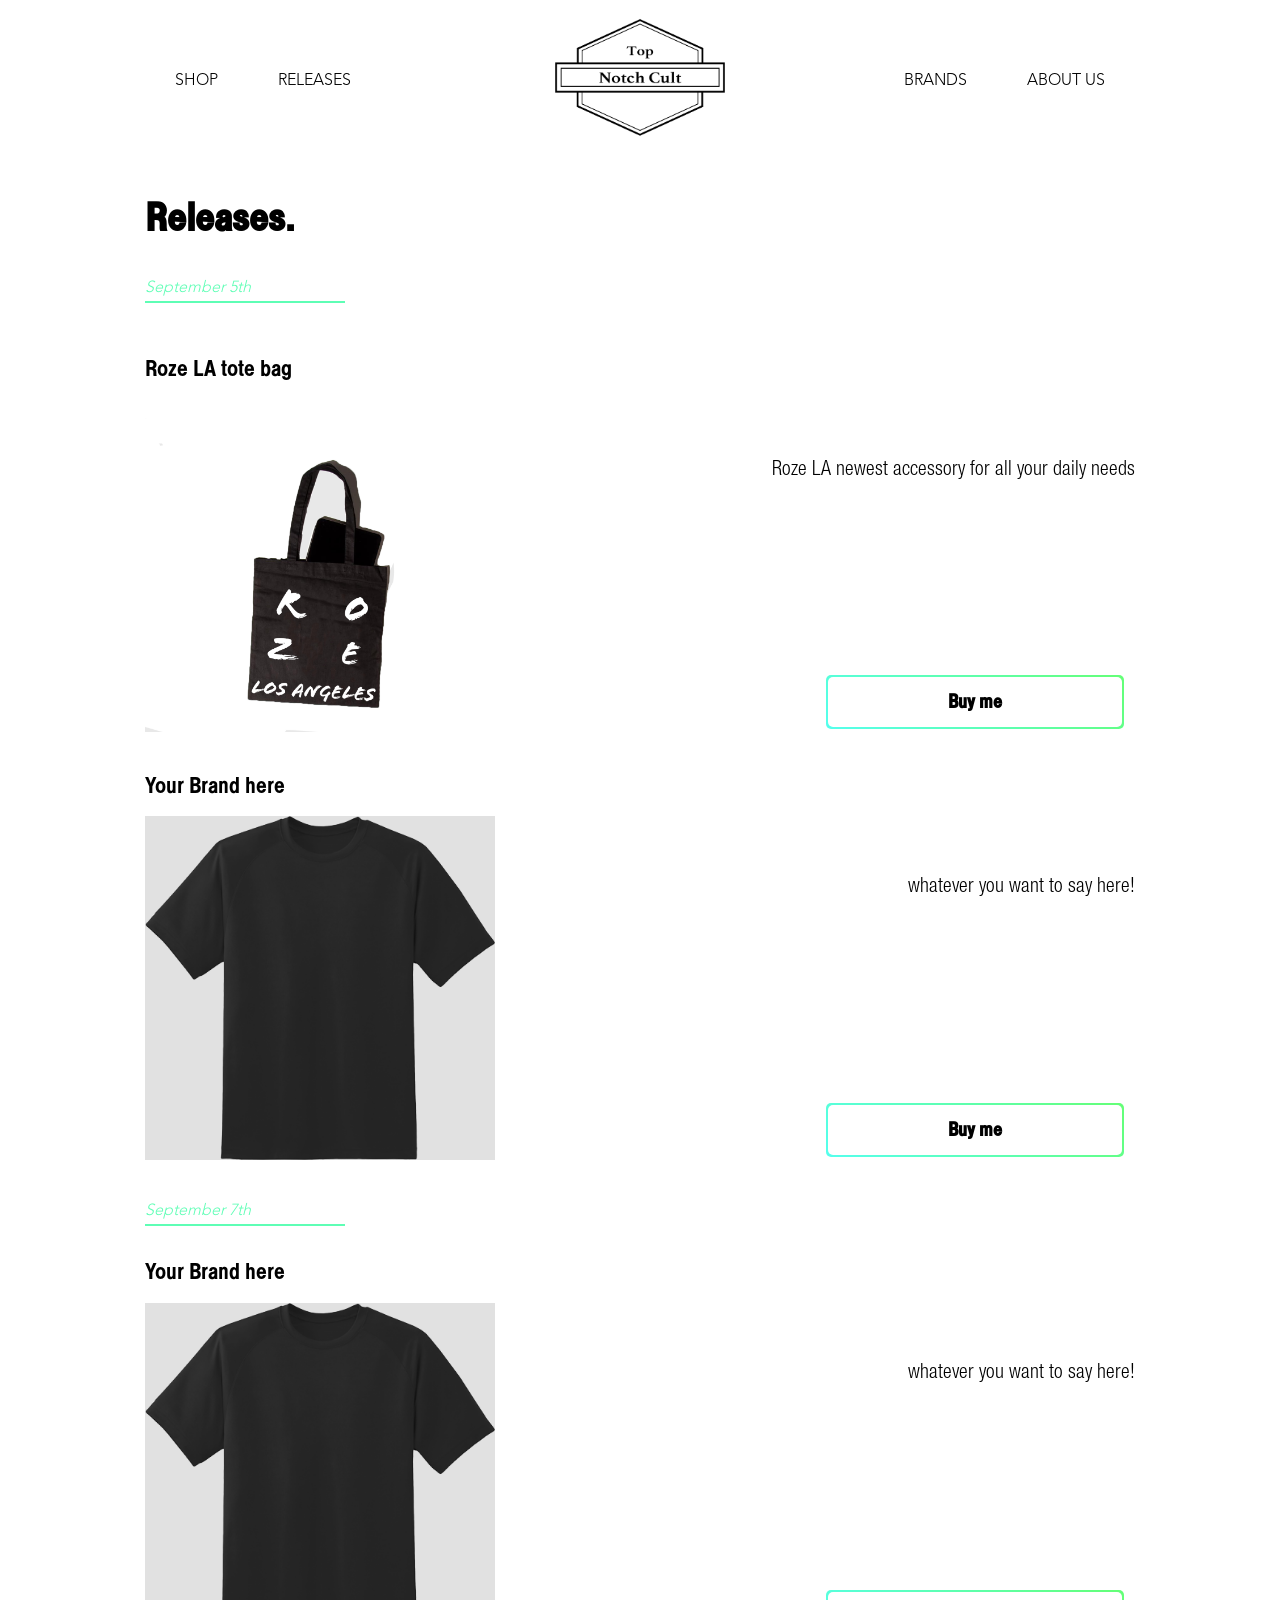
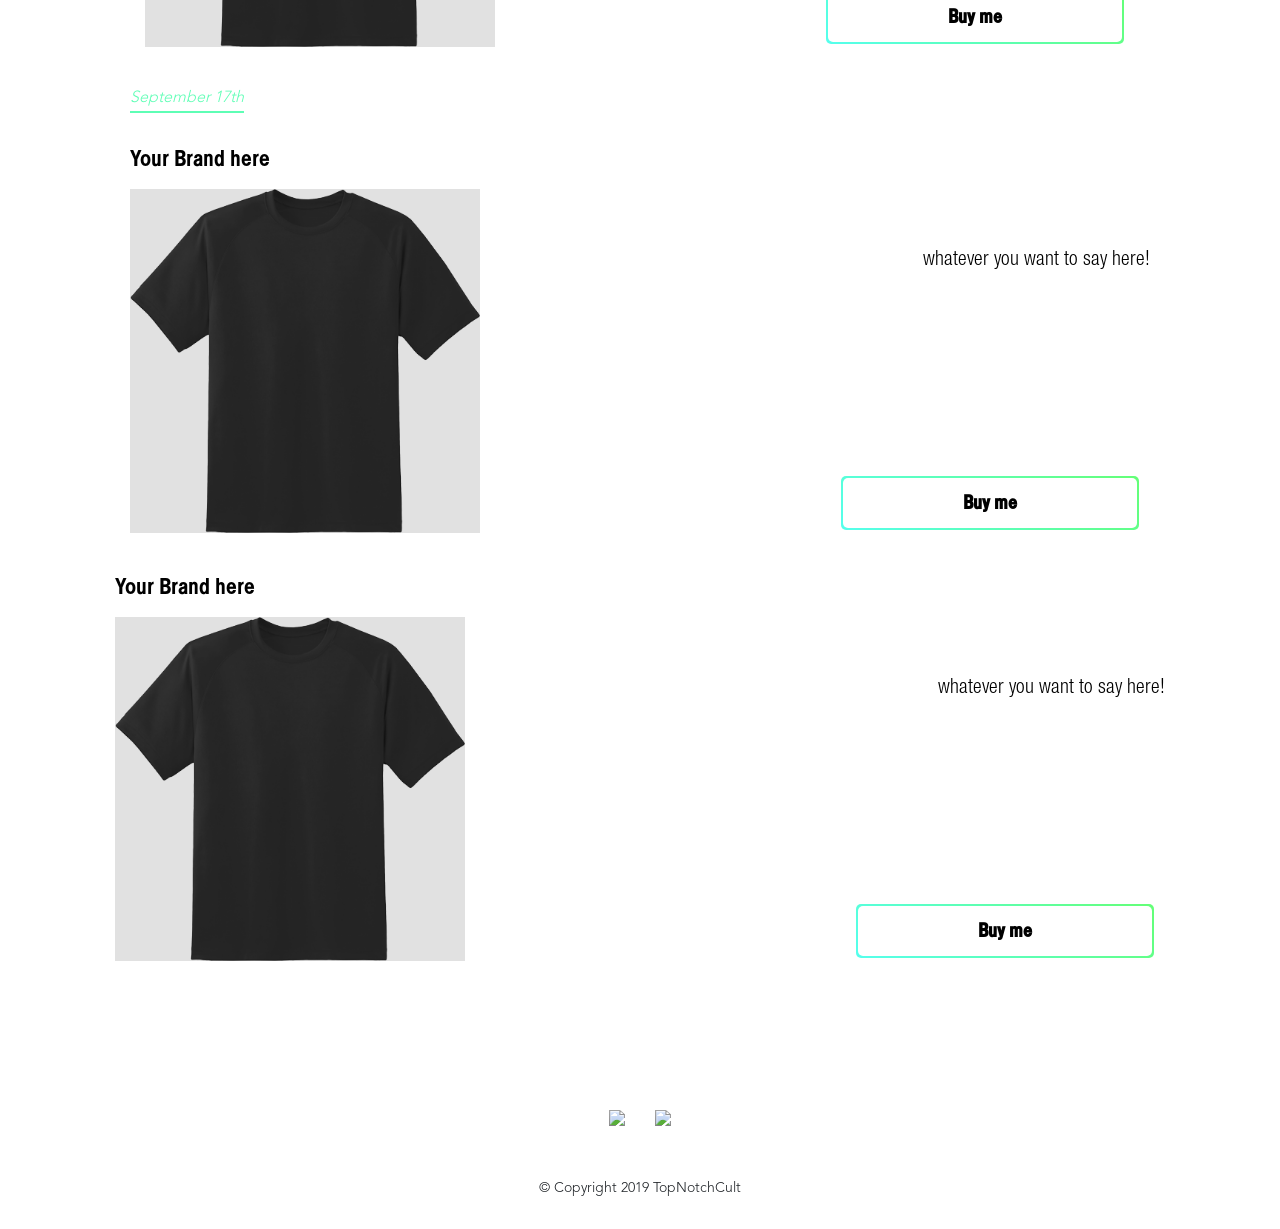
==== index.html @ c45ad4bf "Update index.html" ====
<!DOCTYPE html>
<!--[if lt IE 7]>      <html class="no-js lt-ie9 lt-ie8 lt-ie7"> <![endif]-->
<!--[if IE 7]>         <html class="no-js lt-ie9 lt-ie8"> <![endif]-->
<!--[if IE 8]>         <html class="no-js lt-ie9"> <![endif]-->
<!--[if gt IE 8]><!-->
<html lang="en" class="no-js">
<!--<![endif]-->

<head>
    <meta charset="utf-8">

    <meta http-equiv="X-UA-Compatible" content="IE=edge">
    <meta name="viewport" content="width=device-width, initial-scale=1, shrink-to-fit=no">

    <meta name="description" content="">
    <meta name="author" content="">

    <title>Home</title>
    <!-- Standard Favicon -->
    <link rel="icon" href="img/fav/favicon-96x96.png">

    <!-- Touch Icons - iOS and Android 2.1+ -->
    <link rel="apple-touch-icon" href="img/fav/android-icon-48x48.png">
    <link rel="apple-touch-icon" sizes="72x72" href="img/fav/android-icon-72x72.png" />
    <link rel="apple-touch-icon" sizes="114x114" href="img/fav/apple-icon-114x114.png" />

    <!--bootstrap v4.0.0-->
    <link rel="stylesheet" type="text/css" href="css/bootstrap.min.css">
    <!--reset css-->
    <link rel="stylesheet" type="text/css" href="css/normalize.css">
    <!--menu css-->
    <link rel="stylesheet" type="text/css" href="css/menu-maker.css">

    <!--owl-carousel-->
    <link rel="stylesheet" type="text/css" href="css/owl.carousel.min.css">
    <link rel="stylesheet" type="text/css" href="css/owl.theme.default.min.css">
    <!--pop up css-->
    <link rel="stylesheet" type="text/css" href="css/magnific-popup.css">
    <!--fontawesome cdn-->
    <link href="https://use.fontawesome.com/releases/v5.0.8/css/all.css" rel="stylesheet">
    <!--main style-->
    <link rel="stylesheet" type="text/css" href="css/style.css">

    <link href="https://fonts.googleapis.com/css?family=Montserrat:300,400,400i,500,500i,600,700&display=swap" rel="stylesheet">

    <!--modernizr-->
    <script src="js/vendor/modernizr.js"></script>

    <!--[if lt IE 9]>
    <script src="js/html5/respond.min.js"></script>
    <![endif]-->
</head>

<body data-spy="scroll" data-target=".navbar" data-offset="60">
    <div class="se-pre-con"></div>

    <!-- start header section -->
    <div class="header-logo-menu">

        <nav class="navbar navbar-expand-lg custom_cls">
          <div class="container">
                <a class="navbar-brand" href="index.html">
                 <img src="img/logo.png" alt="agency"> </a>

                <button class="navbar-toggler" type="button" data-toggle="collapse" data-target="#custom_navs_t" aria-controls="custom_navs_t" aria-expanded="false" aria-label="Toggle navigation">
                    <i class="fas fa-bars"></i>
                </button>

              <div class="collapse navbar-collapse" id="custom_navs_t">
                  <ul class="navbar-nav mr-auto">
                        <li class="nav-item">
                            <a class="nav-link" href="shop.html" >
                                shop
                            </a>
                        </li>
                        <li class="nav-item">
                            <a class="nav-link" href="index.html">releases</a>
                        </li>
                    </ul>
                    <ul class="navbar-nav ml-auto">

                        <li class="nav-item">
                            <a class="nav-link" href="brands.html">brands</a>
                        </li>
                        <li class="nav-item">
                            <a class="nav-link" href="about.html">about us</a>
                        </li>
                    </ul>
              </div>
          </div>
    </nav>
    </div>
    <!-- end of header section -->

    <!--------------------------------------EVERYTHING ELSE------------------------------------->









    <!--TITLE-->
    <div class="tag_line_nm">
        <div class="container">
            <div class="row">
                <div class="col-md-12">
                    <div class="titles">
                        <h2>Releases.</h2>
                    </div>
                    <!--DATE-->
                    <div class="dates">
                        <p>September 5th</p>
                    </div>
                    <!--DATE-->
                </div>
            </div>
        </div>
    </div>
    <!--PRODUCTS-->
    <section class="all_products_ls">
        <div class="container">
            <div class="row">
                <div class="col-md-12">
                    <!--PRODUCT-->
                    <div class="single_products_in">
                        <div class="row">
                            <div class="col-md-12 col-lg-6">
                                <div class="pr_images">
                                    <h5>Roze LA tote bag</h5>
                                    <img src="img/tote bag2.png" alt=""/>
                                </div><!--/.pr_images-->
                            </div>
                            <div class="col-md-12 col-lg-6">
                                <div class="products_info">
                                    <h4></h4>
                                    <p>Roze LA newest accessory for all your daily needs</p>
                                    <a href="https://www.rozelosangeles.com/product/tote-bag" class="btn">Buy me</a>
                                </div><!--/.products_info-->
                            </div>
                        </div>
                    </div>
                    <!--PRODUCT-->
                    <!--PRODUCT-->
                    <div class="single_products_in">
                        <div class="row">
                            <div class="col-md-12 col-lg-6">
                                <div class="pr_images">
                                    <h5>Your Brand here</h5>
                                    <img src="img/shirt.png" alt=""/>
                                </div><!--/.pr_images-->
                            </div>
                            <div class="col-md-12 col-lg-6">
                                <div class="products_info">
                                    <h4></h4>
                                    <p>whatever you want to say here!</p>
                                    <a href="https://shopify.com" class="btn">Buy me</a>
                                </div><!--/.products_info-->
                            </div>
                        </div>
                    </div>
                    <!--DATE-->
                    <div class="dates">
                        <p>September 7th</p>
                    </div>
                    <!--DATE-->
                    <!--PRODUCT-->
                    <div class="single_products_in">
                        <div class="row">
                            <div class="col-md-12 col-lg-6">
                                <div class="pr_images">
                                    <h5>Your Brand here</h5>
                                    <img src="img/shirt.png" alt=""/>
                                </div><!--/.pr_images-->
                            </div>
                            <div class="col-md-12 col-lg-6">
                                <div class="products_info">
                                    <h4></h4>
                                    <p>whatever you want to say here!</p>
                                    <a href="https://shopify.com" class="btn">Buy me</a>
                                </div><!--/.products_info-->
                                <div class="dates">
                        </div>
                    </div>
                    <!--PRODUCT-->
                    <!--PRODUCT-->
                    <!--DATE-->
                    <div class="dates">
                        <p>September 17th</p>
                    </div>
                    <!--DATE-->
                   <!--PRODUCT-->
                    <div class="single_products_in">
                        <div class="row">
                            <div class="col-md-12 col-lg-6">
                                <div class="pr_images">
                                    <h5>Your Brand here</h5>
                                    <img src="img/shirt.png" alt=""/>
                                </div><!--/.pr_images-->
                            </div>
                            <div class="col-md-12 col-lg-6">
                                <div class="products_info">
                                    <h4></h4>
                                    <p>whatever you want to say here!</p>
                                    <a href="https://shopify.com" class="btn">Buy me</a>
                                </div><!--/.products_info-->
                                <div class="dates">
                        </div>
                    </div>
                    <!--PRODUCT-->                            
                    <!--PRODUCT-->
                    <div class="single_products_in">
                        <div class="row">
                            <div class="col-md-12 col-lg-6">
                                <div class="pr_images">
                                    <h5>Your Brand here</h5>
                                    <img src="img/shirt.png" alt=""/>
                                </div><!--/.pr_images-->
                            </div>
                            <div class="col-md-12 col-lg-6">
                                <div class="products_info">
                                    <h4></h4>
                                    <p>whatever you want to say here!</p>
                                    <a href="https://shopify.com" class="btn">Buy me</a>
                                </div><!--/.products_info-->
                                <div class="dates">
                        </div>
                    </div>
                    <!--PRODUCT-->
                </div>
            </div>
        </div><!--/.container-->
    </section>
    <!--PRODUCTS-->








<!--------------------------------------EVERYTHING ELSE------------------------------------->

<footer><div class="social"><a href="https://www.instagram.com/topnotchcult/"><img src="https://img.icons8.com/ios/40/000000/instagram-new.png"></a><spacer><a href="https://www.twitter.com"><img src="https://img.icons8.com/ios/40/000000/twitter.png"></a></div>© Copyright 2019 TopNotchCult</footer>

    <!--<div data-aos="fade-up" data-aos-anchor=".other-element"></div>-->

    <!--jquery-->
    <script src="js/jquery-1.12.4.min.js"></script>
    <!--bootstrap v4 js-->
    <script src="js/vendor/bootstrap.min.js"></script>
    <!--popper js-->
    <script src="js/vendor/popper.min.js"></script>
    <!--menu js-->
    <script src="js/vendor/menu.js"></script>
    <!--owl carousel -->
    <script src="js/vendor/owl-carousel.js"></script>
    <!--magnifice popup-->
    <script src="js/vendor/magnifice-js.js"></script>
    <!--easing js-->
    <script src="js/vendor/easing.js"></script>
    <!--main script-->
    <script src="js/main.js"></script>

</body>
</html>
---- css/menu-maker.css ----
/*! #######################################################################

	MeanMenu 2.0.7
	--------

	To be used with jquery.meanmenu.js by Chris Wharton (http://www.meanthemes.com/plugins/meanmenu/)

####################################################################### */

/* hide the link until viewport size is reached */
a.meanmenu-reveal {
	display: none;
}

/* when under viewport size, .mean-container is added to body */
.mean-container .mean-bar {
	float: left;
	width: 100%;
	position: relative;
	background: transparent;
	min-height: 57px;
	margin-top: -57px;
}

.mean-container a.meanmenu-reveal {
	width: 60px;
	height: 57px;
	position: absolute;
	top: 0;
	right: 0;
	cursor: pointer;
	color: #131313;
	text-decoration: none;
	text-indent: -9999em;
	line-height: 22px;
	font-size: 1px;
	display: block;
	font-family: Arial, Helvetica, sans-serif;
	font-weight: 700;
	border: 1px solid #e5e5e5;
	padding: 12px 15px;
	-webkit-box-sizing: border-box;
	box-sizing: border-box;
    background-color: #fff;
}

.mean-container a.meanmenu-reveal span {
	display: block;
	background: #131313;
	height: 2px;
	margin: 6px 0px;
	width: 30px;
}

.mean-container a.meanmenu-reveal .close-icon{
    position: relative;
}
.mean-container a.meanmenu-reveal .close-icon:nth-of-type(1) {
	-webkit-transform: rotate(45deg);
	transform: rotate(45deg);
	top: 8px;
}
.mean-container a.meanmenu-reveal .close-icon:nth-of-type(2){
    opacity: 0;
}
.mean-container a.meanmenu-reveal .close-icon:nth-of-type(3){
    -webkit-transform: rotate(-45deg);
    transform: rotate(-45deg);
	top: -8px;
}

.mean-container .mean-nav {
	float: left;
	width: 100%;
	background: #0c1923;
	margin-top: 57px;
	position: absolute;
	top: 0;
	left: 0;
    z-index: 999;
}

.mean-container .mean-nav ul {
	padding: 0;
	margin: 0;
	width: 100%;
	list-style-type: none;
}

.mean-container .mean-nav ul li {
	position: relative;
	float: left;
	width: 100%;
}

.mean-container .mean-nav ul li a {
	display: block;
	float: left;
	width: 100%;
	padding: 8px 15px;
	margin: 0;
	text-align: left;
	color: #fff;
	border-top: 1px solid #383838;
	border-top: 1px solid rgba(255,255,255,0.5);
	text-decoration: none;
	text-transform: uppercase;
	font-size: 14px;
}

.mean-container .mean-nav ul li li a {
	width: 100%;
	padding: 8px 35px;
	border-top: 1px solid #f1f1f1;
	border-top: 1px solid rgba(255,255,255,0.25);
	opacity: 0.75;
	filter: alpha(opacity=75);
	text-shadow: none !important;
	visibility: visible;
}

.mean-container .mean-nav ul li.mean-last a {
	border-bottom: none;
	margin-bottom: 0;
}

.mean-container .mean-nav ul li li li a {
	width: 70%;
	padding: 1em 15%;
}

.mean-container .mean-nav ul li li li li a {
	width: 60%;
	padding: 1em 20%;
}

.mean-container .mean-nav ul li li li li li a {
	width: 50%;
	padding: 1em 25%;
}

.mean-container .mean-nav ul li a:hover {
	background: #252525;
	background: rgba(255,255,255,0.1);
}

.mean-container .mean-nav ul li a.mean-expand {
	margin-top: 1px;
	width: 30px;
	height: 36px;
	text-align: center;
	position: absolute;
	right: 0;
	top: 0;
	z-index: 2;
	font-weight: 700;
	background: rgba(255,255,255,0.1);
	border: none !important;
	border-left: 1px solid rgba(255,255,255,0.4) !important;
	border-bottom: 1px solid rgba(255,255,255,0.2) !important;
	padding: 0 0;
	line-height: 37px;
}

.mean-container .mean-nav ul li a.mean-expand:hover {
	background: rgba(0,0,0,0.9);
}

.mean-container .mean-push {
	float: left;
	width: 100%;
	padding: 0;
	margin: 0;
	clear: both;
}

.mean-nav .wrapper {
	width: 100%;
	padding: 0;
	margin: 0;
}

/* Fix for box sizing on Foundation Framework etc. */
.mean-container .mean-bar, .mean-container .mean-bar * {
	-webkit-box-sizing: content-box;
	box-sizing: content-box;
}


.mean-remove {
	display: none !important;
}
---- css/style.css ----
@font-face {
  font-family: "helvetica-font";
  src: url('font/helveticamedium.eot');
  src: url('font/helveticamedium.eot?#iefix') format('embedded-opentype'),
  url('font/helveticamedium.svg#Helvetica Medium Condensed') format('svg'),
  url('font/helveticamedium.woff') format('woff'),
  url('font/helveticamedium.ttf') format('truetype');
  font-weight: 400;
  font-style: normal;

}
@font-face {
  font-family: "helvetica-font-bold";
  src: url('font/helviticabold.woff'),
  url('font/helviticabold.woff') format('woff'),
  url('font/helviticabold.ttf') format('truetype');
  font-weight: normal;
  font-style: normal;
}

@font-face {
  font-family: "helvetica-font-light";
  src: url('font/HelveticaNeue-UltraLigCond.otf'),
  font-weight: 300;
  font-style: normal;
}


@font-face {
font-family: 'AvenirLightt';
font-style: normal;
font-weight: 300;
src: local('Avenir LT Std 55 Roman'), url('font/AvenirLTStd-Light.woff') format('woff');
}
@font-face {
  font-family: "helvetica-neue-lt";
  src: url('font/HelveticaNeueLT-LightCond.eot');
  src: url('font/HelveticaNeueLT-LightCond.eot?#iefix') format('embedded-opentype'),
  url('font/HelveticaNeueLT-LightCond.woff') format('woff'),
  url('font/HelveticaNeueLT-LightCond.ttf') format('truetype');
  font-weight: normal;
  font-style: normal;
    }


/* ------------------------------
   Global styles
---------------------------- */

html, body, div, span, applet, object, iframe,

h1, h2, h3, h4, h5, h6, p, blockquote, pre,

a, abbr, acronym, address, big, cite, code,

del, dfn, em, img, ins, kbd, q, s, samp,

small, strike, strong, sub, sup, tt, var,

b, u, i, center,

dl, dt, dd, ol, ul, li,

fieldset, form, label, legend,

table, caption, tbody, tfoot, thead, tr, th, td,

article, aside, canvas, details, embed,

figure, figcaption, footer, header, hgroup,

menu, nav, output, ruby, section, summary,

time, mark, audio, video {

  margin: 0;

  padding: 0;

  border: 0;

  font-size: 100%;

  font: inherit;

  vertical-align: baseline; }



article, aside, details, figcaption, figure,

footer, header, hgroup, menu, nav, section {

  display: block; }


  .products_info{
    text-align: right;
    padding-top: 70px;
    height: 100%;
    position: relative;
    max-width: 500px;
        margin-left: auto;
  }
  .products_info h4{
    font-family: "helvetica-font";
    font-weight: 500;
    color: #000;
    font-size: 70px;
    line-height: 88%;
  }
  .products_info p{
    font-weight: 400;
    color: #000000;
    font-size: 50px;
    line-height: 88%;
    padding-top: 36px;
  }


body {
  line-height: 1; }

.social {
  margin: 20px;
  margin-bottom: 40px;
}

spacer {
  margin-left: 30px;
}

footer {
  text-align: center;
  font-family: 'AvenirLightt';
  font-weight: 100;
  font-size: 1em;
  margin-top: 10em;
  margin-bottom: 2em;
}


ol, ul {

  list-style: none; }



blockquote, q {

  quotes: none; }



blockquote:before, blockquote:after,

q:before, q:after {

  content: '';

  content: none; }



table {

  border-collapse: collapse;

  border-spacing: 0; }



body {

  font-family: "helvetica-font";
  font-weight: 400;
  font-size: 14px;

  line-height: 26px;

  letter-spacing: 0; }



img {

  max-width: 100%; }



a,

a:hover,

a:focus {

  cursor: pointer !important;

  outline: none;

  text-decoration: none; }



h1,

h2,

h3,

h4,

h5,

h6 {

font-family: "helvetica-font";
  font-weight: 400;

  color: #1e2c34;

  margin: 0;

  padding: 0; }

.products {
  margin-top: 5%;
}

.products h1 {
  font-size: 2em;
  margin-top: 3%;
}

.products h2 {
  font-family: "AvenirLightt";
  font-size: 1em;
  margin-top: 2%;
}

.product_img {
  width: 300px;
  height: 300px;
}


.about{
    text-align: center;
    padding-top: 100px;
    height: 100%;
    position: relative;
  }
  .about h1{
    text-decoration: underline;
    font-family: "helvetica-font";
    font-weight: bold;
    color: #000000;
    font-size: 2.5em;
    line-height: 88%;
  }
  .about h2{
    font-family: "AvenirLightt";
    font-weight: lighter;
    color: #000000;
    font-size: 1em;
    line-height: 88%;
    padding-top: 36px;
}

@media (max-width: 992px) {
  .about {
    margin-top: 50px;
  }
}

th, td {
  text-align:center;
  padding: 10px
}

@media(max-width: 992px) {
  td {
    display: block;
  }
}

.spacer {
  margin-top: 50px;
  visibility: hidden;
}

@media(max-width: 992px) {
  .spacer {
    margin-top: 0px;
  }
}

.brand {
  border-radius: 100%;
  width: 200px;
  height: 200px;
}

.brands{
    margin-bottom: 100px;
    text-align: center;
    padding-top: 100px;
    height: 100%;
    position: relative;
  }
  .brands h1{
    text-decoration: underline;
    font-family: "helvetica-font";
    font-weight: bold;
    color: #000000;
    font-size: 2.5em;
    line-height: 88%;
  }
@media (max-width: 992px) {
  .brands {
    margin-top: 50px;
  }
}

.content {
  position: relative;
  width: 90%;
  max-width: 400px;
  margin: auto;
  overflow: hidden;
}

.content .content-overlay {
  border-radius: 100%;
  background: rgba(0,0,0,0.7);
  position: absolute;
  height: 200px;
  width: 200px;
  left: 22%;
  top: 0;
  bottom: 0;
  right: 0;
  opacity: 0;
  -webkit-transition: all 0.4s ease-in-out 0s;
  -moz-transition: all 0.4s ease-in-out 0s;
  transition: all 0.4s ease-in-out 0s;
}

.content:hover .content-overlay{
  opacity: 1;
}

.content-details {
  position: absolute;
  text-align: center;
  padding-left: 1em;
  padding-right: 1em;
  width: 100%;
  top: 50%;
  left: 50%;
  opacity: 0;
  -webkit-transform: translate(-50%, -50%);
  -moz-transform: translate(-50%, -50%);
  transform: translate(-50%, -50%);
  -webkit-transition: all 0.3s ease-in-out 0s;
  -moz-transition: all 0.3s ease-in-out 0s;
  transition: all 0.3s ease-in-out 0s;
}

.content:hover .content-details{
  top: 50%;
  left: 50%;
  opacity: 1;
}

.content-details h3{
  color: #ffffff;
  font-weight: 500;
  letter-spacing: 0.15em;
  margin-bottom: 0.5em;
  text-transform: uppercase;
}

.content-details p{
  color: #ffffff;
  font-size: 0.8em;
}

.fadeIn-top{
  top: 20%;
}

ul, li {

  margin: 0;

  padding: 0;

  list-style: none; }



strong {

  font-weight: 700; }


body{
  background-color: #fff;
}


/* This only works with JavaScript,
        if it's not present, don't show loader */

.no-js #loader {
    display: none;
}

.js #loader {
    display: block;
    position: absolute;
    left: 100px;
    top: 0;
}

.se-pre-con {
    position: fixed;
    left: 0px;
    top: 0px;
    width: 100%;
    height: 100%;
    z-index: 9999999;
    background: url(../img/loader_ico.gif) center no-repeat #fff;
}


/* --------------------------------

menue style

-------------------------------- */

/*start menu section*/

.navbar{
  background: transparent;
  z-index: 999;
  box-shadow: none;
  position: relative;
  padding-top: 60px;
}



.navbar-brand{
  position: absolute;
  left: 50%;
  transform: translate(-50%);
}
.navbar .navbar-nav .nav-item .nav-link.active{
  color: #205080;
  font-weight: 500;
}
.navbar .navbar-nav .nav-item .nav-link{
  font-size: 62px;
  font-family: 'AvenirLightt';
  font-weight: 300;
  color: #000000;
  border: 0;
  text-transform: uppercase;

}

.navbar-brand img{
  max-width: 180px;
}

/* --------------------------------

close menue style

-------------------------------- */
.tag_line_nm {
  padding-top: 80px;
}

.tag_line_nm .titles h2{
      font-family: "helvetica-font";
  font-weight: 700;
  color: #000000;
  font-size: 195px;
  line-height: 1.3em;
}
 .dates {
  padding-top: 30px;
}
 .dates p{
  max-width: 200px;
  width: 100%;
  font-family: 'AvenirLightt';
  color: #5efeb5;
  font-size: 16px;
  font-style: italic;
  border-bottom: 2px solid #5efeb5;

}

.all_products_ls{
  width: 100%;
  padding-top: 20px;
}
.single_products_in{
  width: 100%;
  margin-top: 30px;
}
.pr_images img{
  background-color: #e1e1e1;
  max-width: 500px;
}
.pr_images h5{
  font-family: "helvetica-font";
  font-weight: 400;
  color: #000000;
  font-size: 50px;
  line-height: 1.3em;
  padding-bottom: 15px;
}

.zoom {
  padding: 15px;
  transition: transform .2s;
  margin: 0 auto;
}

.zoom:hover {
  transform: scale(1.2); /* (150% zoom - Note: if the zoom is too large, it will go outside of the viewport) */
}

.product_buy{
  text-align: center;
  padding-top: 2%;
  padding-bottom: 10%;
  height: 100%;
  position: relative;
}
.product_buy h4{
  font-family: "helvetica-font";
  font-weight: 500;
  color: #000;
  font-size: 70px;
  line-height: 88%;
}
.product_buy p{
  font-weight: 400;
  color: #000000;
  font-size: 50px;
  line-height: 88%;
  padding-top: 36px;
}

.product_buy .btn{
  text-align: center;
  position: relative;
  max-width: 300px;
  width: 100%;
}

.product_buy .btn:after {
  background: #fff;
}

/*END BODY*/

/*GRADIENTS*/

  /*RED*/
  .product_buy .btn:before {
    background: #55ffed;
    background: -moz-linear-gradient(45deg, #55ffed 0%, #64ff76 100%);
    background: -webkit-gradient(left bottom, right top, color-stop(0%, #55ffed), color-stop(100%, #64ff76));
    background: -webkit-linear-gradient(45deg, #55ffed 0%, #64ff76 100%);
    background: -o-linear-gradient(45deg, #55ffed 0%, #64ff76 100%);
    background: -ms-linear-gradient(45deg, #55ffed 0%, #64ff76 100%);
    background: linear-gradient(45deg, #55ffed 0%, #64ff76 100%);
    filter: progid:DXImageTransform.Microsoft.gradient( startColorstr='#55ffed', endColorstr='#64ff76', GradientType=1 );
  }

/*BASE BUTTON*/
.product_buy .btn {
  display: inline-block;
  border-radius: 3px;
  text-decoration: none;
  padding: 12px 24px;
  margin: .5em;
  font-size: 2em;
  font-weight: 700;
  transition: all .5s;
  -webkit-background-clip: text;
  -webkit-text-fill-color: transparent;
  color: #000000;
  font-size: 50px;
  text-shadow: 0px 0px 0px #000;
}
.product_buy .btn:hover {
  text-shadow: 0px 0px 0px #fff;
}
.product_buy .btn:hover:after {
  left: 100%;
  top: 100%;
  bottom: 100%;
  right: 100%;
}
.product_buy .btn:before {
  content: '';
  display: block;
  position: absolute;
  left: 0;
  top: 0;
  bottom: 0;
  right: 0;
  z-index: -1;
  border-radius: 5px;
  transition: all .5s;
}
.product_buy .btn:after {
  content: '';
  display: block;
  position: absolute;
  left: 2px;
  top: 2px;
  bottom: 2px;
  right: 2px;
  z-index: -1;
  border-radius: 5px;
  transition: all .5s;
}

.products_info .btn{
  position: absolute;
  bottom: 0;
  right: 0;
  max-width: 300px;
  width: 100%;
}



.products_info .btn:after {
  background: #fff;
}

/*END BODY*/

/*GRADIENTS*/

  /*RED*/
  .products_info .btn:before {
    background: #55ffed;
    background: -moz-linear-gradient(45deg, #55ffed 0%, #64ff76 100%);
    background: -webkit-gradient(left bottom, right top, color-stop(0%, #55ffed), color-stop(100%, #64ff76));
    background: -webkit-linear-gradient(45deg, #55ffed 0%, #64ff76 100%);
    background: -o-linear-gradient(45deg, #55ffed 0%, #64ff76 100%);
    background: -ms-linear-gradient(45deg, #55ffed 0%, #64ff76 100%);
    background: linear-gradient(45deg, #55ffed 0%, #64ff76 100%);
    filter: progid:DXImageTransform.Microsoft.gradient( startColorstr='#55ffed', endColorstr='#64ff76', GradientType=1 );
  }

/*BASE BUTTON*/
.products_info .btn {
  display: inline-block;
  border-radius: 3px;
  text-decoration: none;
  padding: 12px 24px;
  margin: .5em;
  font-size: 2em;
  font-weight: 700;
  transition: all .5s;
  -webkit-background-clip: text;
  -webkit-text-fill-color: transparent;
  color: #000000;
  font-size: 50px;
  text-shadow: 0px 0px 0px #000;
}
.products_info .btn:hover {
  text-shadow: 0px 0px 0px #fff;
}
.products_info .btn:hover:after {
  left: 100%;
  top: 100%;
  bottom: 100%;
  right: 100%;
}
.products_info .btn:before {
  content: '';
  display: block;
  position: absolute;
  left: 0;
  top: 0;
  bottom: 0;
  right: 0;
  z-index: -1;
  border-radius: 5px;
  transition: all .5s;
}
.products_info .btn:after {
  content: '';
  display: block;
  position: absolute;
  left: 2px;
  top: 2px;
  bottom: 2px;
  right: 2px;
  z-index: -1;
  border-radius: 5px;
  transition: all .5s;
}

@media (max-width: 992px) {
  .products_info{
    width: 100%;
    max-width: 100%;
    text-align: center;
  }
  .products_info .btn{
    position: relative;
    bottom: auto;
    margin-top: 20px;
  }

  .product_buy{
    width: 100%;
    max-width: 100%;
    text-align: center;
  }
  .product_buy .btn{
    position: relative;
    bottom: auto;
    margin-top: 20px;
  }

  .pr_images img{
    margin: auto;
  }
  .pr_images{
    text-align: center;
  }
  .products_info{
    padding-top: 20px;
  }
  .navbar-brand{
       position: absolute;
    left: 50%;
    transform: translate(-50%,0);
    top: 10px;
  }
  .navbar{
    padding-top: 20px;
  }
}
@media (min-width: 300px) {
  .navbar .navbar-nav .nav-item .nav-link{
    font-size: 16px;
  }
  .tag_line_nm .titles h2{
    font-size: 42px;
  }
  .pr_images h5{
    font-size: 24px;
  }
  .products_info h4{
    font-size: 30px;
  }
  .products_info p{
    font-size: 20px;
  }
  .products_info .btn{
    font-size: 20px;
  }
  .product_buy .btn{
    font-size: 20px;
  }
}

.pr_images img{
  max-width: 350px;
}

@media (min-width: 992px){
.navbar-expand-lg .navbar-nav .nav-link {
    padding-right: 30px;
    padding-left: 30px;
}
}


.products_info p{
  font-family: "helvetica-neue-lt";
  font-weight: normal;
  font-style: normal;
}
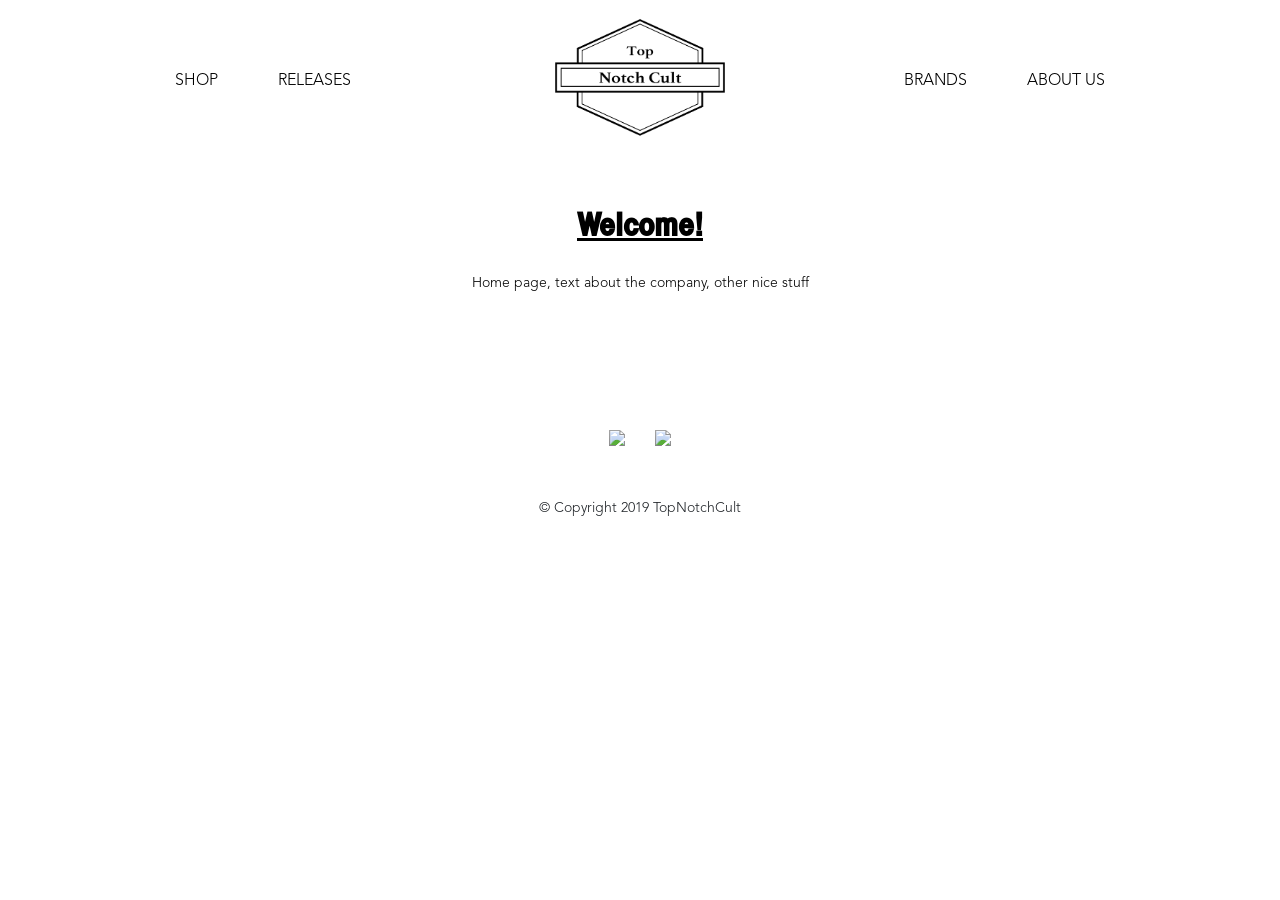
==== commit 7022957d: "Create index.html" ====
--- a/index.html
+++ b/index.html
@@ -1,269 +1,147 @@
-<!DOCTYPE html>
-<!--[if lt IE 7]>      <html class="no-js lt-ie9 lt-ie8 lt-ie7"> <![endif]-->
-<!--[if IE 7]>         <html class="no-js lt-ie9 lt-ie8"> <![endif]-->
-<!--[if IE 8]>         <html class="no-js lt-ie9"> <![endif]-->
-<!--[if gt IE 8]><!-->
-<html lang="en" class="no-js">
-<!--<![endif]-->
-
-<head>
-    <meta charset="utf-8">
-
-    <meta http-equiv="X-UA-Compatible" content="IE=edge">
-    <meta name="viewport" content="width=device-width, initial-scale=1, shrink-to-fit=no">
-
-    <meta name="description" content="">
-    <meta name="author" content="">
-
-    <title>Home</title>
-    <!-- Standard Favicon -->
-    <link rel="icon" href="img/fav/favicon-96x96.png">
-
-    <!-- Touch Icons - iOS and Android 2.1+ -->
-    <link rel="apple-touch-icon" href="img/fav/android-icon-48x48.png">
-    <link rel="apple-touch-icon" sizes="72x72" href="img/fav/android-icon-72x72.png" />
-    <link rel="apple-touch-icon" sizes="114x114" href="img/fav/apple-icon-114x114.png" />
-
-    <!--bootstrap v4.0.0-->
-    <link rel="stylesheet" type="text/css" href="css/bootstrap.min.css">
-    <!--reset css-->
-    <link rel="stylesheet" type="text/css" href="css/normalize.css">
-    <!--menu css-->
-    <link rel="stylesheet" type="text/css" href="css/menu-maker.css">
-
-    <!--owl-carousel-->
-    <link rel="stylesheet" type="text/css" href="css/owl.carousel.min.css">
-    <link rel="stylesheet" type="text/css" href="css/owl.theme.default.min.css">
-    <!--pop up css-->
-    <link rel="stylesheet" type="text/css" href="css/magnific-popup.css">
-    <!--fontawesome cdn-->
-    <link href="https://use.fontawesome.com/releases/v5.0.8/css/all.css" rel="stylesheet">
-    <!--main style-->
-    <link rel="stylesheet" type="text/css" href="css/style.css">
-
-    <link href="https://fonts.googleapis.com/css?family=Montserrat:300,400,400i,500,500i,600,700&display=swap" rel="stylesheet">
-
-    <!--modernizr-->
-    <script src="js/vendor/modernizr.js"></script>
-
-    <!--[if lt IE 9]>
-    <script src="js/html5/respond.min.js"></script>
-    <![endif]-->
-</head>
-
-<body data-spy="scroll" data-target=".navbar" data-offset="60">
-    <div class="se-pre-con"></div>
-
-    <!-- start header section -->
-    <div class="header-logo-menu">
-
-        <nav class="navbar navbar-expand-lg custom_cls">
-          <div class="container">
-                <a class="navbar-brand" href="index.html">
-                 <img src="img/logo.png" alt="agency"> </a>
-
-                <button class="navbar-toggler" type="button" data-toggle="collapse" data-target="#custom_navs_t" aria-controls="custom_navs_t" aria-expanded="false" aria-label="Toggle navigation">
-                    <i class="fas fa-bars"></i>
-                </button>
-
-              <div class="collapse navbar-collapse" id="custom_navs_t">
-                  <ul class="navbar-nav mr-auto">
-                        <li class="nav-item">
-                            <a class="nav-link" href="shop.html" >
-                                shop
-                            </a>
-                        </li>
-                        <li class="nav-item">
-                            <a class="nav-link" href="index.html">releases</a>
-                        </li>
-                    </ul>
-                    <ul class="navbar-nav ml-auto">
-
-                        <li class="nav-item">
-                            <a class="nav-link" href="brands.html">brands</a>
-                        </li>
-                        <li class="nav-item">
-                            <a class="nav-link" href="about.html">about us</a>
-                        </li>
-                    </ul>
-              </div>
-          </div>
-    </nav>
-    </div>
-    <!-- end of header section -->
-
-    <!--------------------------------------EVERYTHING ELSE------------------------------------->
-
-
-
-
-
-
-
-
-
-    <!--TITLE-->
-    <div class="tag_line_nm">
-        <div class="container">
-            <div class="row">
-                <div class="col-md-12">
-                    <div class="titles">
-                        <h2>Releases.</h2>
-                    </div>
-                    <!--DATE-->
-                    <div class="dates">
-                        <p>September 5th</p>
-                    </div>
-                    <!--DATE-->
-                </div>
-            </div>
-        </div>
-    </div>
-    <!--PRODUCTS-->
-    <section class="all_products_ls">
-        <div class="container">
-            <div class="row">
-                <div class="col-md-12">
-                    <!--PRODUCT-->
-                    <div class="single_products_in">
-                        <div class="row">
-                            <div class="col-md-12 col-lg-6">
-                                <div class="pr_images">
-                                    <h5>Roze LA tote bag</h5>
-                                    <img src="img/tote bag2.png" alt=""/>
-                                </div><!--/.pr_images-->
-                            </div>
-                            <div class="col-md-12 col-lg-6">
-                                <div class="products_info">
-                                    <h4></h4>
-                                    <p>Roze LA newest accessory for all your daily needs</p>
-                                    <a href="https://www.rozelosangeles.com/product/tote-bag" class="btn">Buy me</a>
-                                </div><!--/.products_info-->
-                            </div>
-                        </div>
-                    </div>
-                    <!--PRODUCT-->
-                    <!--PRODUCT-->
-                    <div class="single_products_in">
-                        <div class="row">
-                            <div class="col-md-12 col-lg-6">
-                                <div class="pr_images">
-                                    <h5>Your Brand here</h5>
-                                    <img src="img/shirt.png" alt=""/>
-                                </div><!--/.pr_images-->
-                            </div>
-                            <div class="col-md-12 col-lg-6">
-                                <div class="products_info">
-                                    <h4></h4>
-                                    <p>whatever you want to say here!</p>
-                                    <a href="https://shopify.com" class="btn">Buy me</a>
-                                </div><!--/.products_info-->
-                            </div>
-                        </div>
-                    </div>
-                    <!--DATE-->
-                    <div class="dates">
-                        <p>September 7th</p>
-                    </div>
-                    <!--DATE-->
-                    <!--PRODUCT-->
-                    <div class="single_products_in">
-                        <div class="row">
-                            <div class="col-md-12 col-lg-6">
-                                <div class="pr_images">
-                                    <h5>Your Brand here</h5>
-                                    <img src="img/shirt.png" alt=""/>
-                                </div><!--/.pr_images-->
-                            </div>
-                            <div class="col-md-12 col-lg-6">
-                                <div class="products_info">
-                                    <h4></h4>
-                                    <p>whatever you want to say here!</p>
-                                    <a href="https://shopify.com" class="btn">Buy me</a>
-                                </div><!--/.products_info-->
-                                <div class="dates">
-                        </div>
-                    </div>
-                    <!--PRODUCT-->
-                    <!--PRODUCT-->
-                    <!--DATE-->
-                    <div class="dates">
-                        <p>September 17th</p>
-                    </div>
-                    <!--DATE-->
-                   <!--PRODUCT-->
-                    <div class="single_products_in">
-                        <div class="row">
-                            <div class="col-md-12 col-lg-6">
-                                <div class="pr_images">
-                                    <h5>Your Brand here</h5>
-                                    <img src="img/shirt.png" alt=""/>
-                                </div><!--/.pr_images-->
-                            </div>
-                            <div class="col-md-12 col-lg-6">
-                                <div class="products_info">
-                                    <h4></h4>
-                                    <p>whatever you want to say here!</p>
-                                    <a href="https://shopify.com" class="btn">Buy me</a>
-                                </div><!--/.products_info-->
-                                <div class="dates">
-                        </div>
-                    </div>
-                    <!--PRODUCT-->                            
-                    <!--PRODUCT-->
-                    <div class="single_products_in">
-                        <div class="row">
-                            <div class="col-md-12 col-lg-6">
-                                <div class="pr_images">
-                                    <h5>Your Brand here</h5>
-                                    <img src="img/shirt.png" alt=""/>
-                                </div><!--/.pr_images-->
-                            </div>
-                            <div class="col-md-12 col-lg-6">
-                                <div class="products_info">
-                                    <h4></h4>
-                                    <p>whatever you want to say here!</p>
-                                    <a href="https://shopify.com" class="btn">Buy me</a>
-                                </div><!--/.products_info-->
-                                <div class="dates">
-                        </div>
-                    </div>
-                    <!--PRODUCT-->
-                </div>
-            </div>
-        </div><!--/.container-->
-    </section>
-    <!--PRODUCTS-->
-
-
-
-
-
-
-
-
-<!--------------------------------------EVERYTHING ELSE------------------------------------->
-
-<footer><div class="social"><a href="https://www.instagram.com/topnotchcult/"><img src="https://img.icons8.com/ios/40/000000/instagram-new.png"></a><spacer><a href="https://www.twitter.com"><img src="https://img.icons8.com/ios/40/000000/twitter.png"></a></div>© Copyright 2019 TopNotchCult</footer>
-
-    <!--<div data-aos="fade-up" data-aos-anchor=".other-element"></div>-->
-
-    <!--jquery-->
-    <script src="js/jquery-1.12.4.min.js"></script>
-    <!--bootstrap v4 js-->
-    <script src="js/vendor/bootstrap.min.js"></script>
-    <!--popper js-->
-    <script src="js/vendor/popper.min.js"></script>
-    <!--menu js-->
-    <script src="js/vendor/menu.js"></script>
-    <!--owl carousel -->
-    <script src="js/vendor/owl-carousel.js"></script>
-    <!--magnifice popup-->
-    <script src="js/vendor/magnifice-js.js"></script>
-    <!--easing js-->
-    <script src="js/vendor/easing.js"></script>
-    <!--main script-->
-    <script src="js/main.js"></script>
-
-</body>
-</html>
+<!DOCTYPE html>
+<!--[if lt IE 7]>      <html class="no-js lt-ie9 lt-ie8 lt-ie7"> <![endif]-->
+<!--[if IE 7]>         <html class="no-js lt-ie9 lt-ie8"> <![endif]-->
+<!--[if IE 8]>         <html class="no-js lt-ie9"> <![endif]-->
+<!--[if gt IE 8]><!-->
+<html lang="en" class="no-js">
+<!--<![endif]-->
+
+<head>
+    <meta charset="utf-8">
+
+    <meta http-equiv="X-UA-Compatible" content="IE=edge">
+    <meta name="viewport" content="width=device-width, initial-scale=1, shrink-to-fit=no">
+
+    <meta name="description" content="">
+    <meta name="author" content="">
+
+    <title>Home</title>
+    <!-- Standard Favicon -->
+    <link rel="icon" href="img/fav/favicon-96x96.png">
+
+    <!-- Touch Icons - iOS and Android 2.1+ -->
+    <link rel="apple-touch-icon" href="img/fav/android-icon-48x48.png">
+    <link rel="apple-touch-icon" sizes="72x72" href="img/fav/android-icon-72x72.png" />
+    <link rel="apple-touch-icon" sizes="114x114" href="img/fav/apple-icon-114x114.png" />
+
+    <!--bootstrap v4.0.0-->
+    <link rel="stylesheet" type="text/css" href="css/bootstrap.min.css">
+    <!--reset css-->
+    <link rel="stylesheet" type="text/css" href="css/normalize.css">
+    <!--menu css-->
+    <link rel="stylesheet" type="text/css" href="css/menu-maker.css">
+
+    <!--owl-carousel-->
+    <link rel="stylesheet" type="text/css" href="css/owl.carousel.min.css">
+    <link rel="stylesheet" type="text/css" href="css/owl.theme.default.min.css">
+    <!--pop up css-->
+    <link rel="stylesheet" type="text/css" href="css/magnific-popup.css">
+    <!--fontawesome cdn-->
+    <link href="https://use.fontawesome.com/releases/v5.0.8/css/all.css" rel="stylesheet">
+    <!--main style-->
+    <link rel="stylesheet" type="text/css" href="css/style.css">
+
+    <link href="https://fonts.googleapis.com/css?family=Montserrat:300,400,400i,500,500i,600,700&display=swap" rel="stylesheet">
+
+    <!--modernizr-->
+    <script src="js/vendor/modernizr.js"></script>
+
+    <!--[if lt IE 9]>
+    <script src="js/html5/respond.min.js"></script>
+    <![endif]-->
+</head>
+
+<body data-spy="scroll" data-target=".navbar" data-offset="60">
+    <div class="se-pre-con"></div>
+
+    <!-- start header section -->
+    <div class="header-logo-menu">
+
+        <nav class="navbar navbar-expand-lg custom_cls">
+          <div class="container">
+                <a class="navbar-brand" href="index.html">
+                 <img src="img/logo.png" alt="agency"> </a>
+
+                <button class="navbar-toggler" type="button" data-toggle="collapse" data-target="#custom_navs_t" aria-controls="custom_navs_t" aria-expanded="false" aria-label="Toggle navigation">
+                    <i class="fas fa-bars"></i>
+                </button>
+
+              <div class="collapse navbar-collapse" id="custom_navs_t">
+                  <ul class="navbar-nav mr-auto">
+                        <li class="nav-item">
+                            <a class="nav-link" href="shop.html" >
+                                shop
+                            </a>
+                        </li>
+                        <li class="nav-item">
+                            <a class="nav-link" href="releases.html">releases</a>
+                        </li>
+                    </ul>
+                    <ul class="navbar-nav ml-auto">
+
+                        <li class="nav-item">
+                            <a class="nav-link" href="brands.html">brands</a>
+                        </li>
+                        <li class="nav-item">
+                            <a class="nav-link" href="about.html">about us</a>
+                        </li>
+                    </ul>
+              </div>
+          </div>
+    </nav>
+    </div>
+    <!-- end of header section -->
+    <!--------------------------------------EVERYTHING ELSE------------------------------------->
+
+
+
+
+
+
+
+
+
+
+
+    <!--HOME-->
+    <div class="about">
+        <h1>Welcome!</h1>
+       
+        <h2>Home page, text about the company, other nice stuff</h2>
+               
+    </div>
+    <!--HOME-->
+
+
+
+
+
+
+
+
+
+
+    <!--------------------------------------EVERYTHING ELSE------------------------------------->
+<footer><div class="social"><a href="https://www.instagram.com/topnotchcult/"><img src="https://img.icons8.com/ios/40/000000/instagram-new.png"></a><spacer><a href="https://www.twitter.com"><img src="https://img.icons8.com/ios/40/000000/twitter.png"></a></div>© Copyright 2019 TopNotchCult</footer>
+
+    <!--<div data-aos="fade-up" data-aos-anchor=".other-element"></div>-->
+
+    <!--jquery-->
+    <script src="js/jquery-1.12.4.min.js"></script>
+    <!--bootstrap v4 js-->
+    <script src="js/vendor/bootstrap.min.js"></script>
+    <!--popper js-->
+    <script src="js/vendor/popper.min.js"></script>
+    <!--menu js-->
+    <script src="js/vendor/menu.js"></script>
+    <!--owl carousel -->
+    <script src="js/vendor/owl-carousel.js"></script>
+    <!--magnifice popup-->
+    <script src="js/vendor/magnifice-js.js"></script>
+    <!--easing js-->
+    <script src="js/vendor/easing.js"></script>
+    <!--main script-->
+    <script src="js/main.js"></script>
+
+</body>
+</html>
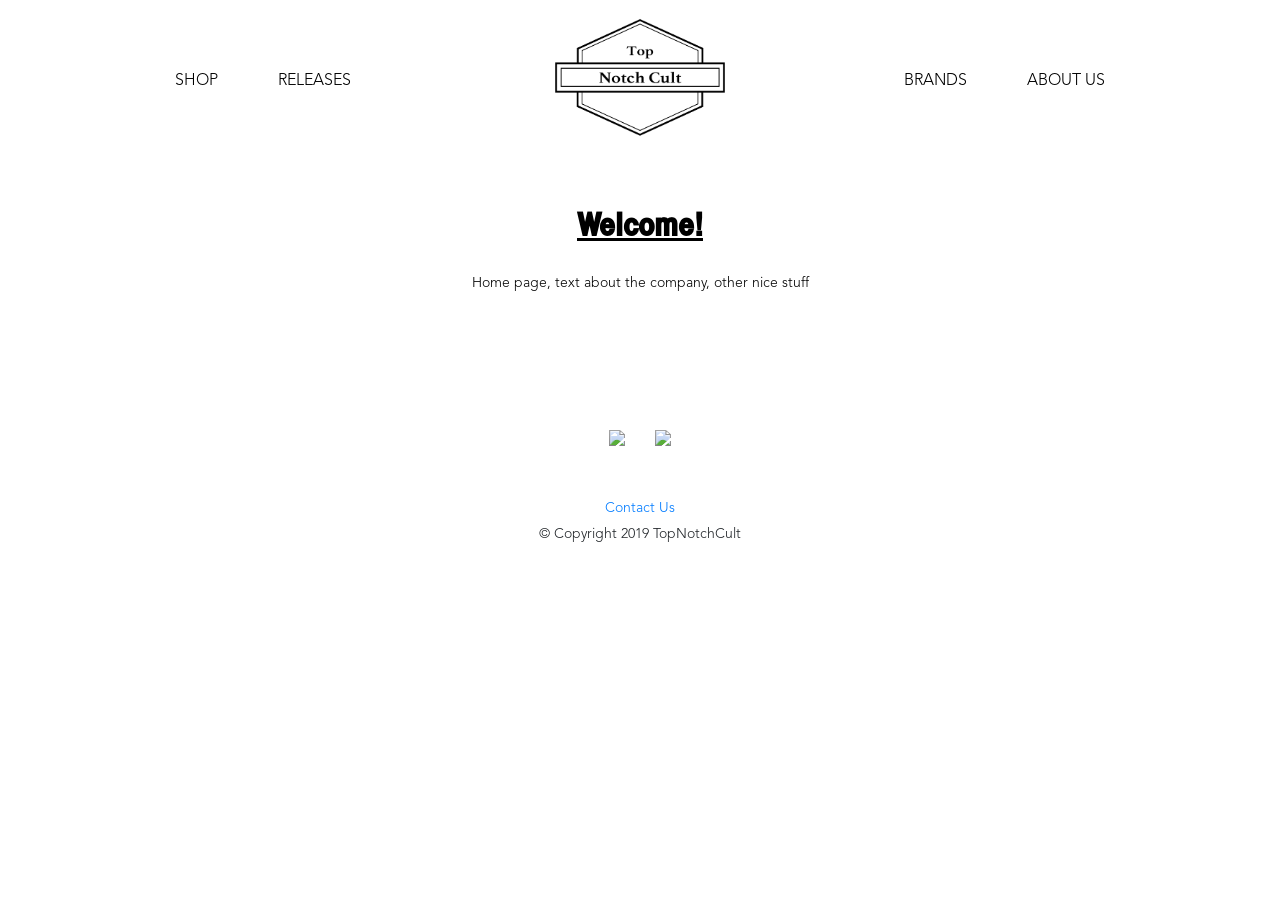
==== commit 32a45d2f: "Update index.html" ====
--- a/index.html
+++ b/index.html
@@ -122,7 +122,7 @@
 
 
     <!--------------------------------------EVERYTHING ELSE------------------------------------->
-<footer><div class="social"><a href="https://www.instagram.com/topnotchcult/"><img src="https://img.icons8.com/ios/40/000000/instagram-new.png"></a><spacer><a href="https://www.twitter.com"><img src="https://img.icons8.com/ios/40/000000/twitter.png"></a></div>© Copyright 2019 TopNotchCult</footer>
+<footer><div class="social"><a href="https://www.instagram.com/topnotchcult/"><img src="https://img.icons8.com/ios/40/000000/instagram-new.png"></a><spacer><a href="https://www.twitter.com"><img src="https://img.icons8.com/ios/40/000000/twitter.png"></a></div><a href="contact.html">Contact Us</a><br>© Copyright 2019 TopNotchCult</footer>
 
     <!--<div data-aos="fade-up" data-aos-anchor=".other-element"></div>-->
 
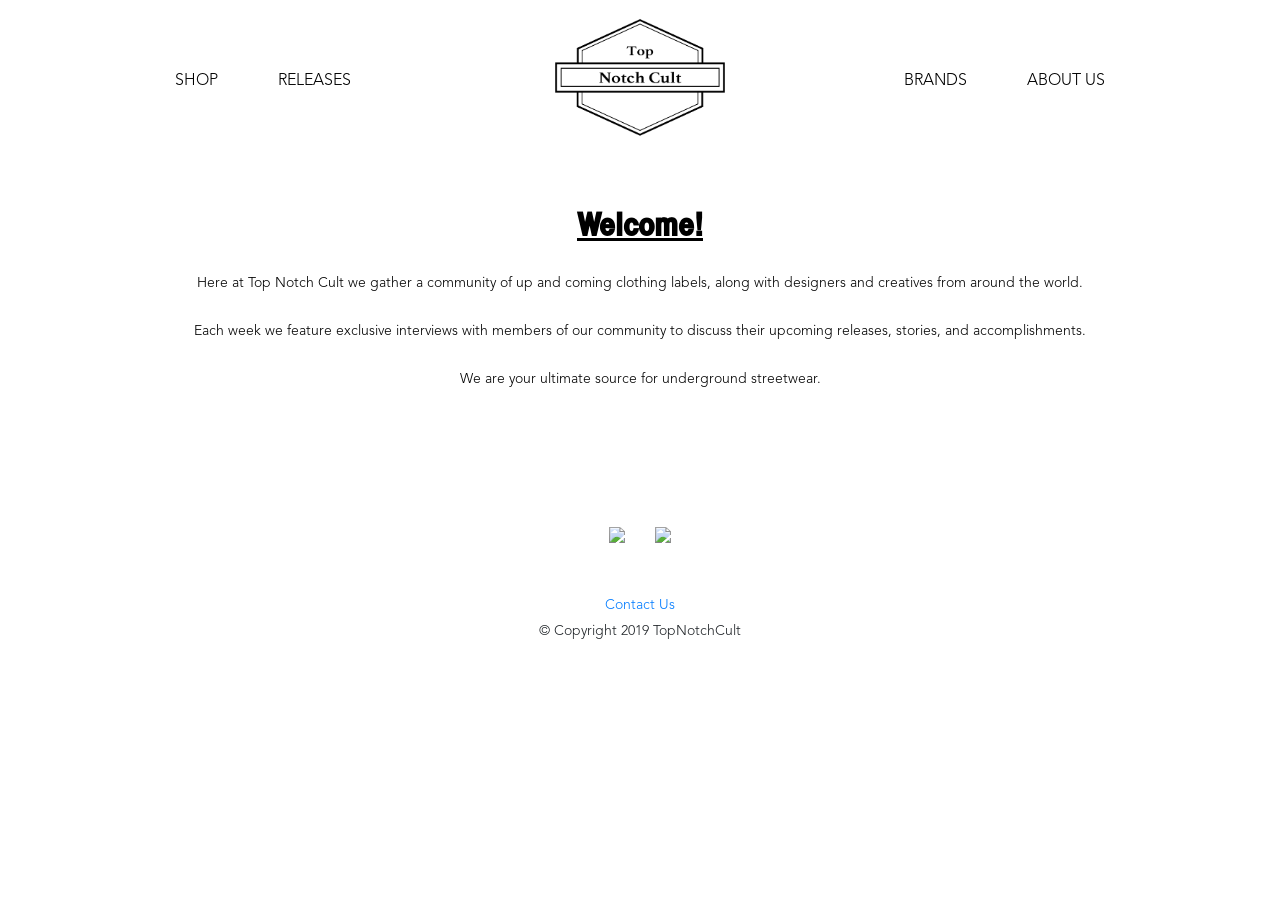
==== commit b500b05a: "Update index.html" ====
--- a/index.html
+++ b/index.html
@@ -107,8 +107,11 @@
     <div class="about">
         <h1>Welcome!</h1>
        
-        <h2>Home page, text about the company, other nice stuff</h2>
-               
+        <h2>Here at Top Notch Cult we gather a community of up and coming clothing labels, along with designers and creatives from around the world.</h2>
+        
+        <h2>Each week we feature exclusive interviews with members of our community to discuss their upcoming releases, stories, and accomplishments.</h2>
+       
+        <h2>We are your ultimate source for underground streetwear.</h2>
     </div>
     <!--HOME-->
 
--- a/css/style.css
+++ b/css/style.css
@@ -269,6 +269,46 @@
 
 @media (max-width: 992px) {
   .about {
+    margin-top: 50px;
+  }
+}
+
+.subscribe{
+    text-align: center;
+    padding-top: 100px;
+    margin-bottom: 5%;
+    height: 100%;
+    position: relative;
+  }
+  .subscribe h1{
+    text-decoration: underline;
+    font-family: "helvetica-font";
+    font-weight: bold;
+    color: #000000;
+    font-size: 2.5em;
+    line-height: 88%;
+  }
+
+  .subscribe h2{
+    text-decoration: none;
+    font-family: "helvetica-font";
+    color: #000000;
+    font-size: 1.9em;
+    margin-top: 5%;
+    line-height: 88%;
+  }
+
+  .subscribe h3{
+    font-family: "AvenirLightt";
+    font-weight: lighter;
+    color: #000000;
+    font-size: 1em;
+    line-height: 88%;
+    margin-top: 5%;
+}
+
+@media (max-width: 992px) {
+  .subscribe {
     margin-top: 50px;
   }
 }
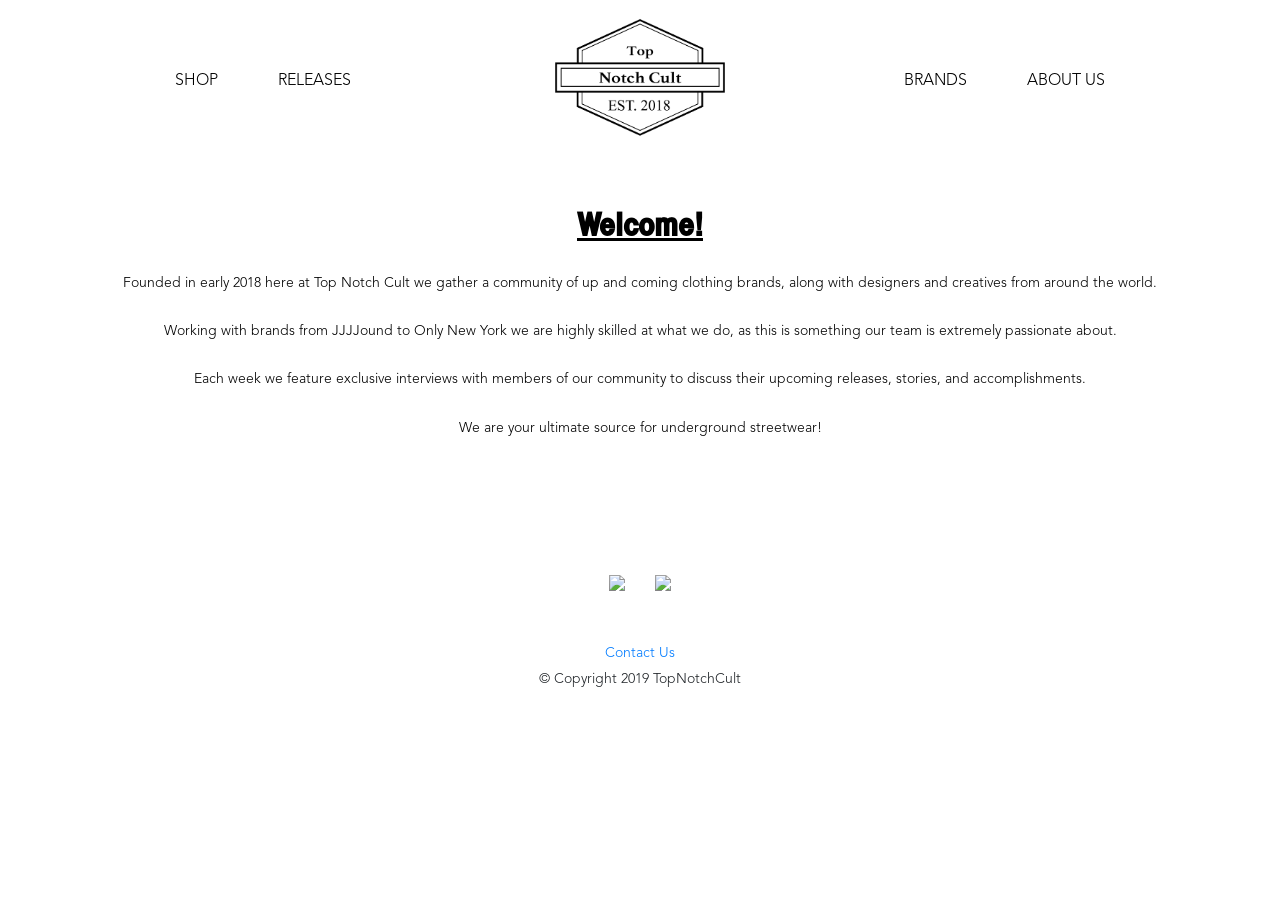
==== commit f7ecb5d9: "Update index.html" ====
--- a/index.html
+++ b/index.html
@@ -107,11 +107,13 @@
     <div class="about">
         <h1>Welcome!</h1>
        
-        <h2>Here at Top Notch Cult we gather a community of up and coming clothing labels, along with designers and creatives from around the world.</h2>
+        <h2>Founded in early 2018 here at Top Notch Cult we gather a community of up and coming clothing brands, along with designers and creatives from around the world.</h2>
+        
+        <h2>Working with brands from JJJJound to Only New York we are highly skilled at what we do, as this is something our team is extremely passionate about.</h2>        
         
         <h2>Each week we feature exclusive interviews with members of our community to discuss their upcoming releases, stories, and accomplishments.</h2>
        
-        <h2>We are your ultimate source for underground streetwear.</h2>
+        <h2>We are your ultimate source for underground streetwear!</h2>
     </div>
     <!--HOME-->
 
--- a/css/style.css
+++ b/css/style.css
@@ -227,6 +227,21 @@
   margin-top: 5%;
 }
 
+th, td {
+  text-align:center;
+  padding: 10px
+}
+
+@media(max-width: 992px) {
+  .brands td {
+    display: run-in;
+  }
+  .products td {
+    display: block;
+  }
+}
+
+
 .products h1 {
   font-size: 2em;
   margin-top: 3%;
@@ -242,7 +257,6 @@
   width: 300px;
   height: 300px;
 }
-
 
 .about{
     text-align: center;
@@ -267,6 +281,26 @@
     padding-top: 36px;
 }
 
+@media (max-width: 450px) {
+  .about h1{
+    margin-top: 10%;
+    margin-bottom: 10%;
+  }
+  .about h2{
+    margin-top: 10%;
+    margin-bottom: 10%;
+    font-size: 1.2em;
+    padding: 10%;
+    line-height: 25px;
+}
+}
+
+@media (max-width: 992px) {
+  .about {
+    margin-top: 50px;
+  }
+}
+
 @media (max-width: 992px) {
   .about {
     margin-top: 50px;
@@ -311,18 +345,9 @@
   .subscribe {
     margin-top: 50px;
   }
-}
-
-th, td {
-  text-align:center;
-  padding: 10px
-}
-
-@media(max-width: 992px) {
-  td {
-    display: block;
-  }
-}
+
+}
+
 
 .spacer {
   margin-top: 50px;
@@ -339,6 +364,13 @@
   border-radius: 100%;
   width: 200px;
   height: 200px;
+}
+
+@media(max-width: 992px) {
+  .brand {
+    width: 100px;
+    height: 100px;
+  }
 }
 
 .brands{
@@ -370,21 +402,7 @@
   overflow: hidden;
 }
 
-.content .content-overlay {
-  border-radius: 100%;
-  background: rgba(0,0,0,0.7);
-  position: absolute;
-  height: 200px;
-  width: 200px;
-  left: 22%;
-  top: 0;
-  bottom: 0;
-  right: 0;
-  opacity: 0;
-  -webkit-transition: all 0.4s ease-in-out 0s;
-  -moz-transition: all 0.4s ease-in-out 0s;
-  transition: all 0.4s ease-in-out 0s;
-}
+
 
 .content:hover .content-overlay{
   opacity: 1;
@@ -405,6 +423,7 @@
   -webkit-transition: all 0.3s ease-in-out 0s;
   -moz-transition: all 0.3s ease-in-out 0s;
   transition: all 0.3s ease-in-out 0s;
+   mix-blend-mode: difference;
 }
 
 .content:hover .content-details{
@@ -415,15 +434,18 @@
 
 .content-details h3{
   color: #ffffff;
-  font-weight: 500;
+  font-weight: bolder;
   letter-spacing: 0.15em;
   margin-bottom: 0.5em;
   text-transform: uppercase;
+  font-size: 1.3em;
+   mix-blend-mode: difference;
 }
 
 .content-details p{
   color: #ffffff;
-  font-size: 0.8em;
+  font-size: 1.5em;
+   mix-blend-mode: difference;
 }
 
 .fadeIn-top{
@@ -536,14 +558,13 @@
   padding-top: 30px;
 }
  .dates p{
-  max-width: 200px;
+  max-width: 100%;
   width: 100%;
   font-family: 'AvenirLightt';
   color: #5efeb5;
   font-size: 16px;
   font-style: italic;
   border-bottom: 2px solid #5efeb5;
-
 }
 
 .all_products_ls{
@@ -770,6 +791,7 @@
 
   .product_buy{
     width: 100%;
+
     max-width: 100%;
     text-align: center;
   }
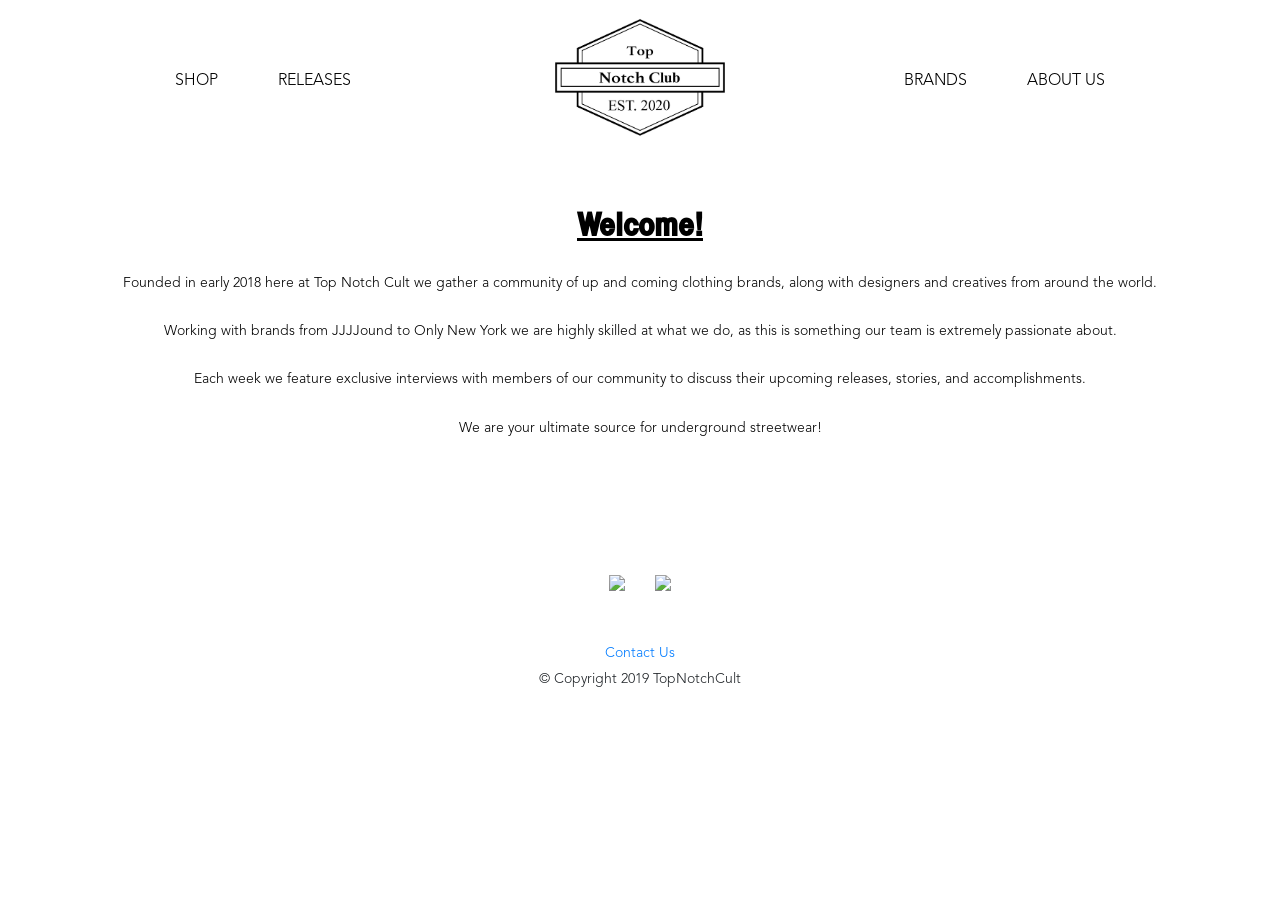
==== commit bd4cc2b0: "Update index.html" ====
--- a/index.html
+++ b/index.html
@@ -60,7 +60,7 @@
         <nav class="navbar navbar-expand-lg custom_cls">
           <div class="container">
                 <a class="navbar-brand" href="index.html">
-                 <img src="img/logo.png" alt="agency"> </a>
+                 <img src="img/tnc logo finall.jpg" alt="agency"> </a>
 
                 <button class="navbar-toggler" type="button" data-toggle="collapse" data-target="#custom_navs_t" aria-controls="custom_navs_t" aria-expanded="false" aria-label="Toggle navigation">
                     <i class="fas fa-bars"></i>
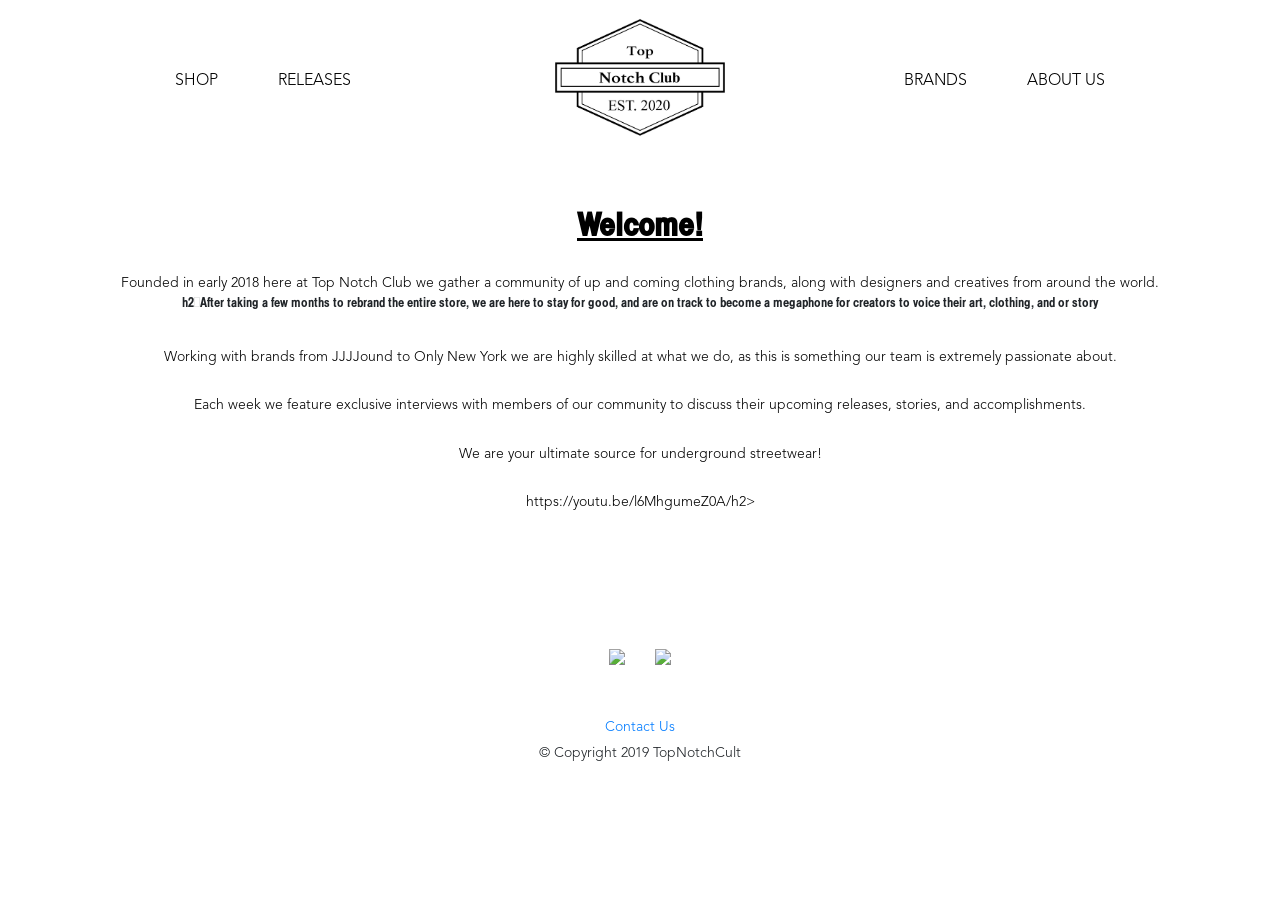
==== commit 9018a914: "Update index.html" ====
--- a/index.html
+++ b/index.html
@@ -107,13 +107,17 @@
     <div class="about">
         <h1>Welcome!</h1>
        
-        <h2>Founded in early 2018 here at Top Notch Cult we gather a community of up and coming clothing brands, along with designers and creatives from around the world.</h2>
+        <h2>Founded in early 2018 here at Top Notch Club we gather a community of up and coming clothing brands, along with designers and creatives from around the world.</h2>
+        
+        h2>After taking a few months to rebrand the entire store, we are here to stay for good, and are on track to become a megaphone for creators to voice their art, clothing, and or story</h2>
         
         <h2>Working with brands from JJJJound to Only New York we are highly skilled at what we do, as this is something our team is extremely passionate about.</h2>        
         
         <h2>Each week we feature exclusive interviews with members of our community to discuss their upcoming releases, stories, and accomplishments.</h2>
        
         <h2>We are your ultimate source for underground streetwear!</h2>
+    
+        <h2>https://youtu.be/l6MhgumeZ0A/h2>
     </div>
     <!--HOME-->
 
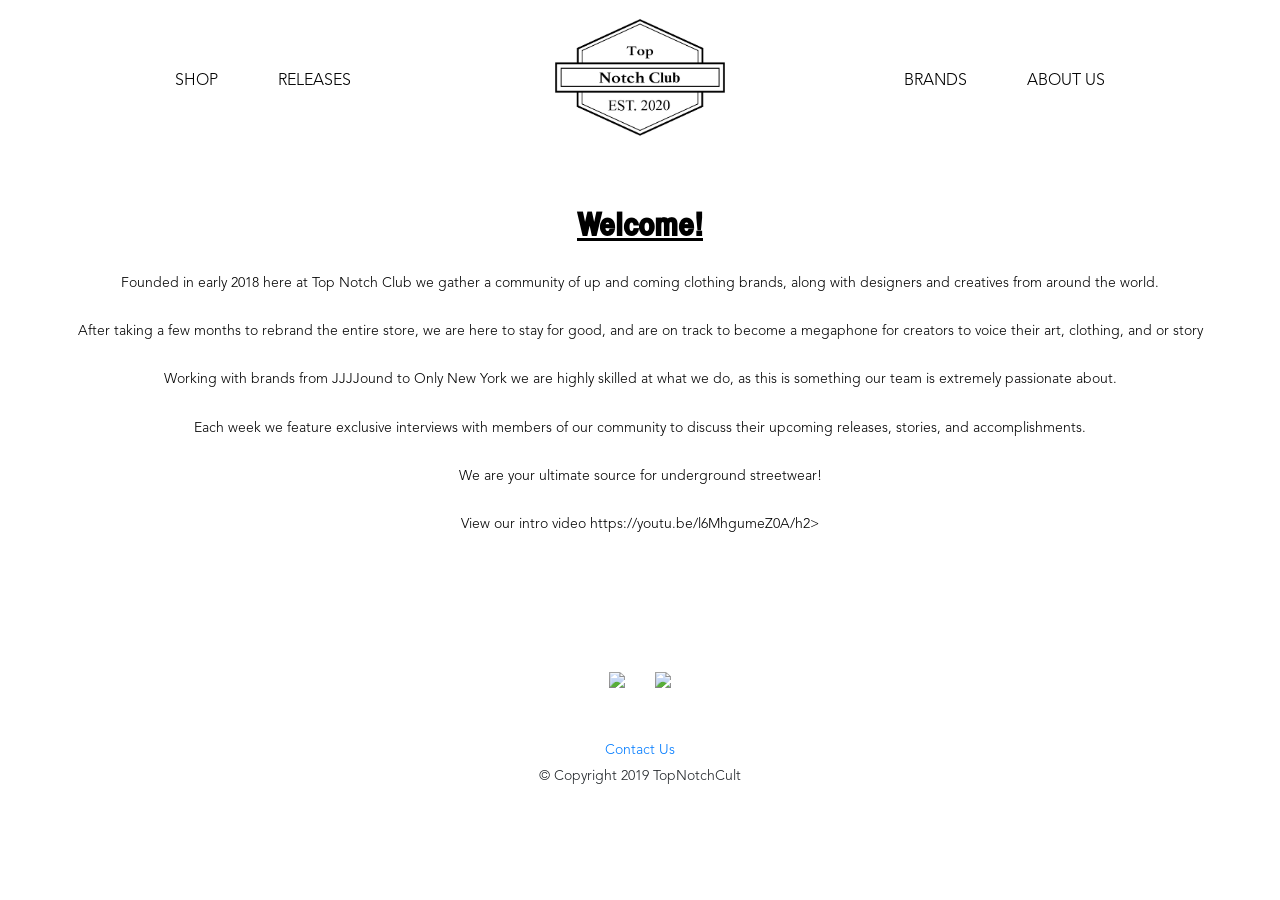
==== commit 25484dbb: "Update index.html" ====
--- a/index.html
+++ b/index.html
@@ -109,7 +109,7 @@
        
         <h2>Founded in early 2018 here at Top Notch Club we gather a community of up and coming clothing brands, along with designers and creatives from around the world.</h2>
         
-        h2>After taking a few months to rebrand the entire store, we are here to stay for good, and are on track to become a megaphone for creators to voice their art, clothing, and or story</h2>
+        <h2>After taking a few months to rebrand the entire store, we are here to stay for good, and are on track to become a megaphone for creators to voice their art, clothing, and or story</h2>
         
         <h2>Working with brands from JJJJound to Only New York we are highly skilled at what we do, as this is something our team is extremely passionate about.</h2>        
         
@@ -117,7 +117,7 @@
        
         <h2>We are your ultimate source for underground streetwear!</h2>
     
-        <h2>https://youtu.be/l6MhgumeZ0A/h2>
+        <h2>View our intro video https://youtu.be/l6MhgumeZ0A/h2>
     </div>
     <!--HOME-->
 
